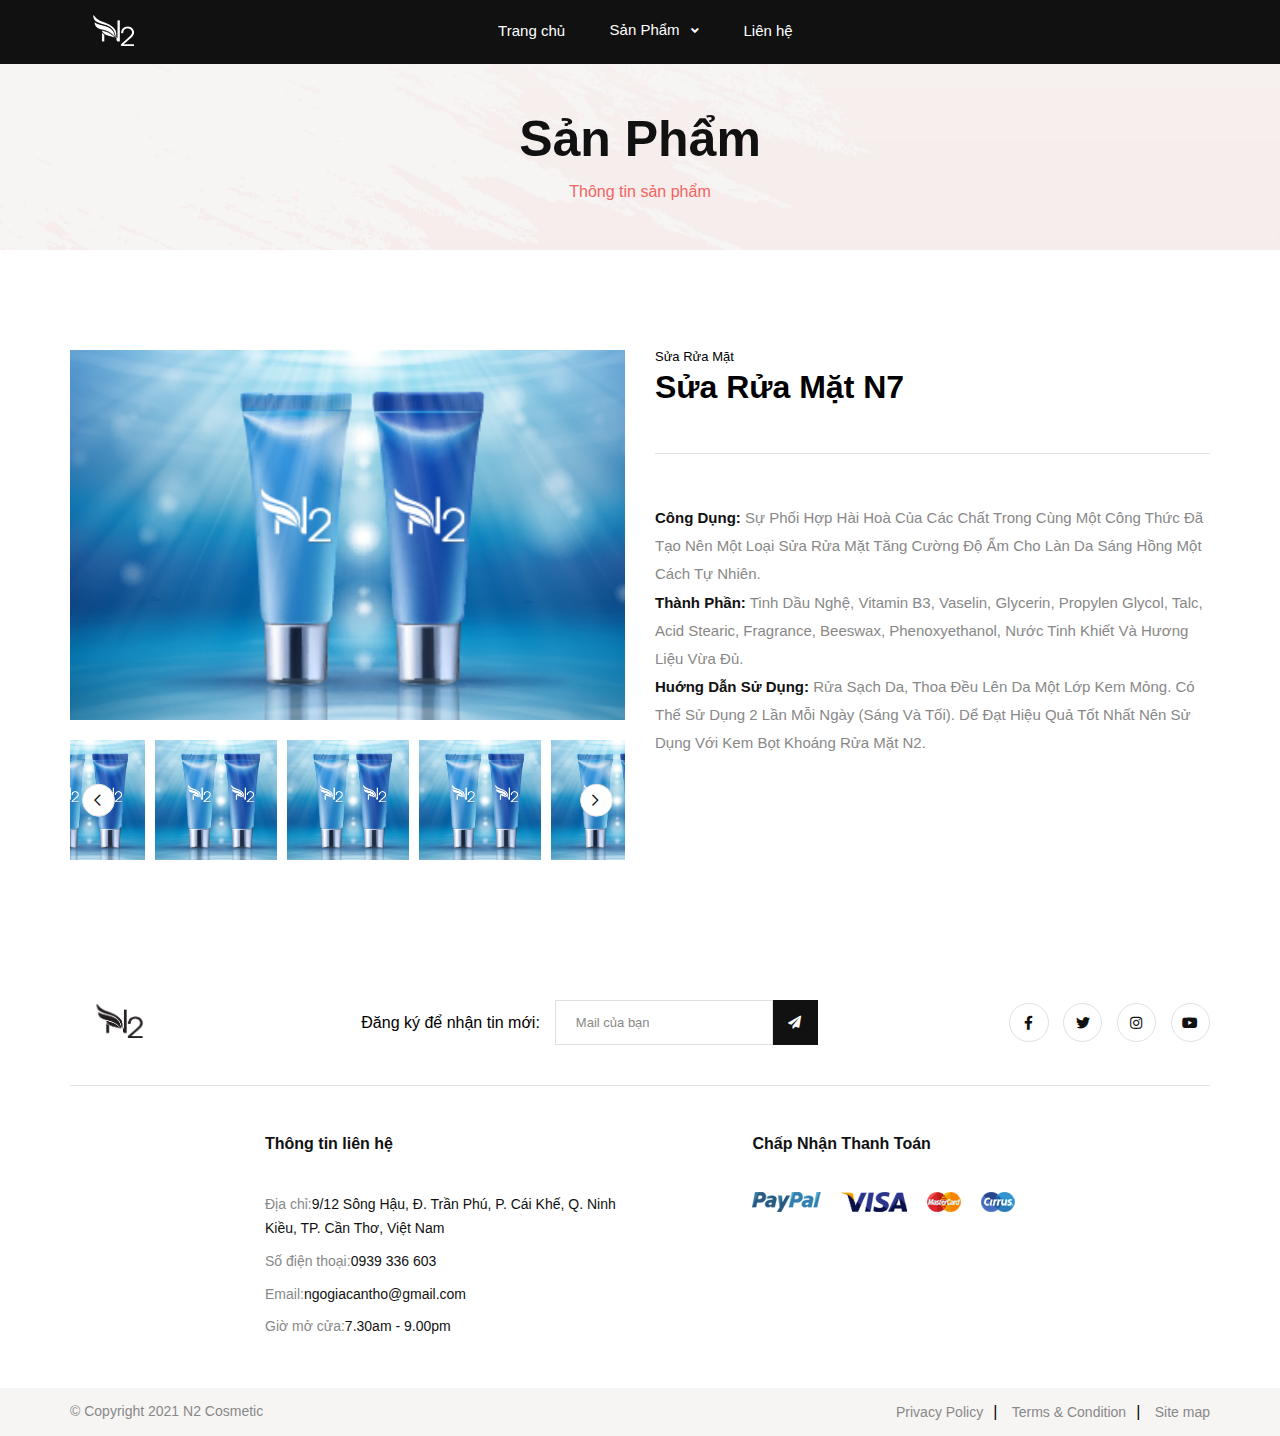
==== product-detailn7.html @ 59abe2fc "add new file" ====
<!DOCTYPE html>
<html lang="en">
  <head>
    <meta charset="UTF-8"/>
    <meta name="viewport" content="width=device-width, initial-scale=1.0, user-scalable=no"/>
    <meta http-equiv="X-UA-Compatible" content="ie=edge"/>
    <title>Sản Phẩm N7</title>
      <link rel="stylesheet"
    href="https://fonts.googleapis.com/css?family=Metrophobic">
    <link rel="shortcut icon" type="image/png" href="./assets/images/fav.png"/>
    <!--build:css assets/css/styles.min.css-->
    <link rel="stylesheet" href="assets/css/bootstrap.css"/>
    <link rel="stylesheet" href="https://cdnjs.cloudflare.com/ajax/libs/animate.css/4.0.0/animate.min.css"/>
    <link rel="stylesheet" href="assets/css/slick.min.css"/>
    <link rel="stylesheet" href="assets/css/fontawesome.css"/>
    <link rel="stylesheet" href="assets/css/jquery.modal.min.css"/>
    <link rel="stylesheet" href="assets/css/bootstrap-drawer.min.css"/>
    <link rel="stylesheet" href="assets/css/style.css"/>
    <!--endbuild-->
  </head>
  <body>
    <div class="menu -style-3">
      <div class="container">
        <div class="menu__wrapper"><a href="/index.html"><img src="assets/images/logo-trang.png" alt="Logo"/></a>
              <div class="navigator -white">
                <ul>&emsp;&emsp;&emsp;&emsp;&emsp;&emsp;&emsp;&emsp;
                  <li class="relative"><a href="index.html">Trang chủ</a>
                    
                  </li>

                  <li><a href="shop-fullwidth-4col.html">Sản Phẩm<span class="dropable-icon"><i class="fas fa-angle-down"></i></span></a>
                    <ul class="dropdown-menu -wide">
                          <ul class="dropdown-menu__col">
                            <li><a href="shop-fullwidth-4col.html">Kem Body</a></li>
                          </ul>
                          <ul class="dropdown-menu__col">
                            <li><a href="shop-fullwidth-4col.html">Kem Face</a></li>
                          </ul>
                          <ul class="dropdown-menu__col">
                            <li><a href="shop-fullwidth-left-sidebar.html">Cấy trắng & Dưỡng khoáng</a></li>
                          </ul>
                          <ul class="dropdown-menu__col">
                            <li><a href="shop-fullwidth-right-sidebar.html">Sữa rửa mặt</a></li>
                          </ul>
                         <!-- <ul class="dropdown-menu__col -banner"><a href="shop-fullwidth-4col.html"><img src="assets/images/header/dropdown-menu-banner.png" alt="New product banner"/></a></ul>-->
                        </ul>
                  </li>
                  <li><a href="contact.html">Liên hệ</a></li>
                </ul>
              </div>
              <!--<div class="menu-functions "><a class="menu-icon -search" href="#"><img src="assets/images/header/search-icon.png" alt="Search icon"/></a>-->
                    <div class="search-box">
                      <form>
                        <input type="text" placeholder="Bạn muốn tìm gì?" name="search"/>
                        <button><img src="assets/images/header/search-icon.png" alt="Search icon"/></button>
                      </form>
                    </div><a class="menu-icon -wishlist" href="/wishlist.html"><!--<img src="assets/images/header/wishlist-icon.png" alt="Wishlist icon"/></a>-->
                    <div class="menu-cart"><a class="menu-icon -cart" href="#"><!--<img src="assets/images/header/cart-icon.png" alt="Wishlist icon"/>--><!--<span class="cart__quantity"></span></a>-->
                      <!--<h5>Giỏ hàng:<span>0 VND</span></h5>-->
                   <!-- </div><a class="menu-icon -navbar" href="#">-->
                  <div class="bar"></div>
                  <div class="bar"></div>
                  <div class="bar"></div></a>
              </div>
        </div>
			</div>
      </div>
    <div id="content">
          <div class="breadcrumb">
            <div class="container">
              <h2>Sản Phẩm</h2>
              <ul><li class="active">Thông tin sản phẩm</li></ul>
            </div>
          </div>
      <div class="shop">
        <div class="container">
          <div class="product-detail__wrapper">
            <div class="row">
              <div class="col-12 col-md-6">
                <div class="product-detail__slide-two">
                  <div class="product-detail__slide-two__big">
                    <div class="slider__item"><img src="assets/images/SanPham/n7.png" alt="Product image"/></div>
                    <div class="slider__item"><img src="assets/images/SanPham/n7.png" alt="Product image"/></div>
                    <div class="slider__item"><img src="assets/images/SanPham/n7.png" alt="Product image"/></div>
                    <div class="slider__item"><img src="assets/images/SanPham/n7.png" alt="Product image"/></div>
                  </div>
                  <div class="product-detail__slide-two__small">
                    <div class="slider__item"><img src="assets/images/SanPham/n7.png" alt="Product image"/></div>
                    <div class="slider__item"><img src="assets/images/SanPham/n7.png" alt="Product image"/></div>
                    <div class="slider__item"><img src="assets/images/SanPham/n7.png" alt="Product image"/></div>
                    <div class="slider__item"><img src="assets/images/SanPham/n7.png" alt="Product image"/></div>
                  </div>
                </div>
              </div>
              <div class="col-12 col-md-6">
                <div class="product-detail__content">
                      <div class="product-detail__content">
                        <div class="product-detail__content__header">
                          <h5>Sửa Rửa Mặt</h5>
                          <h1>Sửa Rửa Mặt N7</h1>
                        </div>
                        
                        <div class="divider"></div>
                        <div class="product-detail__content__footer">
                          <ul>
                            
                            <li><span><b>Công Dụng:</b></span> Sự phối hợp hài hoà của các chất trong cùng một công thức đã tạo nên một loại Sửa rửa mặt tăng cường độ ẩm cho làn da sáng hồng một cách tự nhiên. </li>
                            <li><span><b>Thành Phần:</b></span> Tinh Dầu Nghệ, Vitamin B3, Vaselin, Glycerin, Propylen glycol, Talc, Acid stearic, Fragrance, Beeswax, Phenoxyethanol, Nước tinh khiết và hương liệu vừa đủ.
                            </li>
                            <li>
								<span><b>Huớng Dẫn sử Dụng:</b></span> Rửa sạch da, thoa đều lên da một lớp kem mỏng. có thể sử dụng 2 lần mỗi ngày (sáng và tối). Dể đạt hiệu quả tốt nhất nên sử dụng với kem bọt khoáng rửa mặt n2.
							</li>
                          </ul>
                          
                                    </div>
                  </div>
                              </div>
                            </div>
                          </div>
                        </div>
                      </div>
                </div>
              </div>
      <!--Thông Tin Web-->
	  <div class="footer-one">
        <div class="container">
          <div class="footer-one__header">
            <div class="footer-one__header__logo"><a href="index.html"><img src="assets/images/logo.png" alt="Logo"/></a></div>
            <div class="footer-one__header__newsletter"><span>Đăng ký để nhận tin mới:</span>
              <div class="footer-one-newsletter">
                <div class="subscribe-form">
                  <div class="mc-form">
                    <input type="text" placeholder="Mail của bạn"/>
                          <button class="btn "><i class="fas fa-paper-plane"></i>
                          </button>
                  </div>
                </div>
              </div>
            </div>
            <div class="footer-one__header__social">
                    <div class="social-icons -border">
                      <ul>
                        <li><a href="https://www.facebook.com/N2.Cosmetic.CT/" style="'color: undefined'"><i class="fab fa-facebook-f"></i></a></li>
                        <li><a href="https://twitter.com" style="'color: undefined'"><i class="fab fa-twitter"></i></a></li>
                        <li><a href="https://instagram.com/" style="'color: undefined'"><i class="fab fa-instagram"> </i></a></li>
                        <li><a href="https://www.youtube.com/" style="'color: undefined'"><i class="fab fa-youtube"></i></a></li>
                      </ul>
                    </div>
            </div>
          </div>
          <div class="footer-one__body">
            <div class="row">
			 <div class="col-12 col-md-6 col-lg-2">

              </div>
              <div class="col-15 col-md-10 col-lg-4">
                <div class="footer__section -info">
                  <h5 class="footer-title">Thông tin liên hệ</h5>
                  <p>Địa chỉ:<span>9/12 Sông Hậu, Đ. Trần Phú, P. Cái Khế, Q. Ninh Kiều, TP. Cần Thơ, Việt Nam</span></p>
                  <p>Số điện thoại:<span>0939 336 603</span></p>
                  <p>Email:<span>ngogiacantho@gmail.com</span></p>
                  <p>Giờ mở cửa:<span>7.30am - 9.00pm</span></p>
                </div>
              </div>
              <div class="col-12 col-md-6 col-lg-1">

              </div>
              <div class="col-12 col-lg-4">
                <div class="footer__section -payment">
                  <h5 class="footer-title">Chấp Nhận Thanh Toán</h5>
                  <div class="payment-methods"><img src="assets/images/footer/payment.png" alt="Payment methods"/></div>
                </div>
              </div>
            </div>
          </div>
        </div>
        <div class="footer-one__footer">
          <div class="container">
            <div class="footer-one__footer__wrapper">
              <p>© Copyright 2021 N2 Cosmetic</p>
              <ul>
                <li><a href="contact.html">Privacy Policy</a></li>
                <li><a href="contact.html">Terms &amp; Condition</a></li>
                <li><a href="contact.html">Site map</a></li>
              </ul>
            </div>
          </div>
        </div>
      </div>
      <div class="drawer drawer-right slide" id="cart-drawer" tabindex="-1" role="dialog" aria-labelledby="drawer-demo-title" aria-hidden="true">
        <div class="drawer-content drawer-content-scrollable" role="document">
          <div class="drawer-body">
            <div class="cart-sidebar">
              <div class="cart-items__wrapper">
                <h2>Shopping cart</h2>
                <div class="cart-item">
                  <div class="cart-item__image"><img src="assets/images/product/1.png" alt="Product image"/></div>
                  <div class="cart-item__info"><a href="/product-detail.html">Kem Body</a>
                    <h5>$35.00</h5>
                    <p>Quantity:<span> 1</span></p>
                  </div><a class="cart-item__remove" href="#"><i class="fal fa-times"></i></a>
                </div>
                <div class="cart-item">
                  <div class="cart-item__image"><img src="assets/images/product/3.png" alt="Product image"/></div>
                  <div class="cart-item__info"><a href="/product-detail.html">Kem Face</a>
                    <h5>$38.00</h5>
                    <p>Quantity:<span> 1</span></p>
                  </div><a class="cart-item__remove" href="#"><i class="fal fa-times"></i></a>
                </div>
                <div class="cart-items__total">
                  <div class="cart-items__total__price">
                    <h5>Total</h5><span>$73.00</span>
                  </div>
                  <div class="cart-items__total__buttons"><a class="btn -dark" href="cart.html">View cart</a><a class="btn -red" href="checkout.html">Checkout</a>
                  </div>
                </div>
              </div>
            </div>
          </div>
        </div>
      </div>
      <div class="drawer drawer-right slide" id="mobile-menu-drawer" tabindex="-1" role="dialog" aria-labelledby="drawer-demo-title" aria-hidden="true">
        <div class="drawer-content drawer-content-scrollable" role="document">
          <div class="drawer-body">
            <div class="cart-sidebar">
              <div class="cart-items__wrapper">
                <div class="navigation-sidebar">
                  <div class="search-box">
                    <form>
                      <input type="text" placeholder="What are you looking for?"/>
                      <button><img src="assets/images/header/search-icon.png" alt="Search icon"/></button>
                    </form>
                  </div>
                  <div class="navigator-mobile">
                    <ul>
                      <li class="relative"><a class="dropdown-menu-controller" href="#">Home<span class="dropable-icon"><i class="fas fa-angle-down"></i></span></a>
                        <ul class="dropdown-menu">
                          <li><a href="homepages/homepage1.html">Beauty Salon</a></li>
                          <li><a href="homepages/homepage2.html">Makeup Salon</a></li>
                          <li><a href="homepages/homepage3.html">Natural Shop</a></li>
                          <li><a href="homepages/homepage4.html">Spa Shop</a></li>
                          <li><a href="homepages/homepage5.html">Mask Shop</a></li>
                          <li><a href="homepages/homepage6.html">Skincare Shop</a></li>
                        </ul>
                      </li>
                      <li><a href="services.html">Services</a></li>
                      <li><a href="about.html">About</a></li>
                      <li><a class="dropdown-menu-controller" href="#">Shop<span class="dropable-icon"><i class="fas fa-angle-down"></i></span></a>
                        <ul class="dropdown-menu">
                          <ul class="dropdown-menu__col">
                            <li><a href="shop-fullwidth-4col.html">Shop Fullwidth 4 Columns</a></li>
                            <li><a href="shop-fullwidth-5col.html">Shop Fullwidth 5 Columns</a></li>
                            <li><a href="shop-fullwidth-left-sidebar.html">Shop Fullwidth Left Sidebar</a></li>
                            <li><a href="shop-fullwidth-right-sidebar.html">Shop Fullwidth Right Sidebar</a></li>
                          </ul>
                          <ul class="dropdown-menu__col">
                            <li><a href="shop-grid-4col.html">Shop grid 4 Columns</a></li>
                            <li><a href="shop-grid-3col.html">Shop Grid 3 Columns</a></li>
                            <li><a href="shop-grid-sidebar.html">Shop Grid Sideber</a></li>
                            <li><a href="shop-list-sidebar.html">Shop List Sidebar</a></li>
                          </ul>
                          <ul class="dropdown-menu__col">
                            <li><a href="#">Product Detail</a></li>
                            <li><a href="cart.html">Shopping cart</a></li>
                            <li><a href="checkout.html">Checkout</a></li>
                            <li><a href="wishlist.html">Wish list</a></li>
                          </ul>
                          <ul class="dropdown-menu__col -banner"><a href="shop-fullwidth-4col.html"><img src="assets/images/header/dropdown-menu-banner.png" alt="New product banner.html"/></a></ul>
                        </ul>
                      </li>
                      <!--<li><a href="blog.html">Blog</a></li>-->
                      <li><a href="contact.html">Contact</a></li>
                    </ul>
                  </div>
                  <div class="navigation-sidebar__footer">
                    <select class="customed-select -borderless" name="currency">
                      <option value="vnd">VND</option>
                    </select>
                    <select class="customed-select -borderless" name="currency">
                      <option value="vi">VI</option>

                    </select>
                  </div>
                        <div class="social-icons ">
                          <ul>
                            <li><a href="https://www.facebook.com/N2.Cosmetic.CT/N2.Cosmetic.CT/N2.Cosmetic.CT/" style="'color: undefined'"><i class="fab fa-facebook-f"></i></a></li>
                            <li><a href="https://twitter.com" style="'color: undefined'"><i class="fab fa-twitter"></i></a></li>
                            <li><a href="https://instagram.com/" style="'color: undefined'"><i class="fab fa-instagram"> </i></a></li>
                            <li><a href="https://www.youtube.com/" style="'color: undefined'"><i class="fab fa-youtube"></i></a></li>
                          </ul>
                        </div>
                </div>
              </div>
            </div>
          </div>
        </div>
      </div>
      <div class="modal" id="quick-view-modal">
        <div class="product-quickview">
          <div class="row">
            <div class="col-12 col-md-6">
              <div class="product-detail__slide-one">
                <div class="slider-wrapper">
                  <div class="slider-item"><img src="assets/images/product/1.png" alt="Product image"/></div>
                  <div class="slider-item"><img src="assets/images/product/2.png" alt="Product image"/></div>
                  <div class="slider-item"><img src="assets/images/product/3.png" alt="Product image"/></div>
                  <div class="slider-item"><img src="assets/images/product/4.png" alt="Product image"/></div>
                </div>
              </div>
            </div>
            <div class="col-12 col-md-6">
                    <div class="product-detail__content">
                      <div class="product-detail__content__header">
                        <h5>eyes</h5>
                        <h2>The expert mascaraa</h2>
                      </div>
                      <div class="product-detail__content__header__comment-block">
                              <div class="rate"><i class="fas fa-star"></i><i class="fas fa-star"></i><i class="fas fa-star"></i><i class="fas fa-star"></i><i class="far fa-star"></i></div>
                        <p>03 review</p><a href="#">Write a reviews</a>
                      </div>
                      <h3>$35.00</h3>
                      <div class="divider"></div>
                      <div class="product-detail__content__footer">
                        <ul>
                          <li>Brand:gucci
                          </li>
                          <li>Product code: PM 01
                          </li>
                          <li>Reward point: 30
                          </li>
                          <li>Availability: In Stock</li>
                        </ul>
                        <div class="product-detail__colors"><span>Color:</span>
                          <div class="product-detail__colors__item" style="background-color: #8B0000"></div>
                          <div class="product-detail__colors__item" style="background-color: #4169E1"></div>
                        </div>
                        <div class="product-detail__controller">
                                <div class="quantity-controller -border -round">
                                  <div class="quantity-controller__btn -descrease">-</div>
                                  <div class="quantity-controller__number">2</div>
                                  <div class="quantity-controller__btn -increase">+</div>
                                </div>
                                <div class="add-to-cart -dark"><a class="btn -round -red" href="#"><i class="fas fa-shopping-bag"></i></a>
                                  <h5>Add to cart</h5>
                                </div>
                          <div class="product-detail__controler__actions"></div><a class="btn -round -white" href="#"><i class="fas fa-heart"></i></a>
                        </div>
                      </div>
                    </div>
            </div>
          </div>
        </div>
      </div>
    <!--build:js assets/js/main.min.js-->
    <script src="./assets/js/jquery-3.5.1.min.js"></script>
    <script src="./assets/js/parallax.min.js"></script>
    <script src="./assets/js/slick.min.js"></script>
    <script src="./assets/js/jquery.validate.min.js"></script>
    <script src="./assets/js/jquery.modal.min.js"></script>
    <script src="./assets/js/bootstrap-drawer.min.js"></script>
    <script src="./assets/js/jquery.countdown.min.js"></script>
    <script src="./assets/js/main.min.js"></script>
    <!--endbuild-->
  </body>
</html>
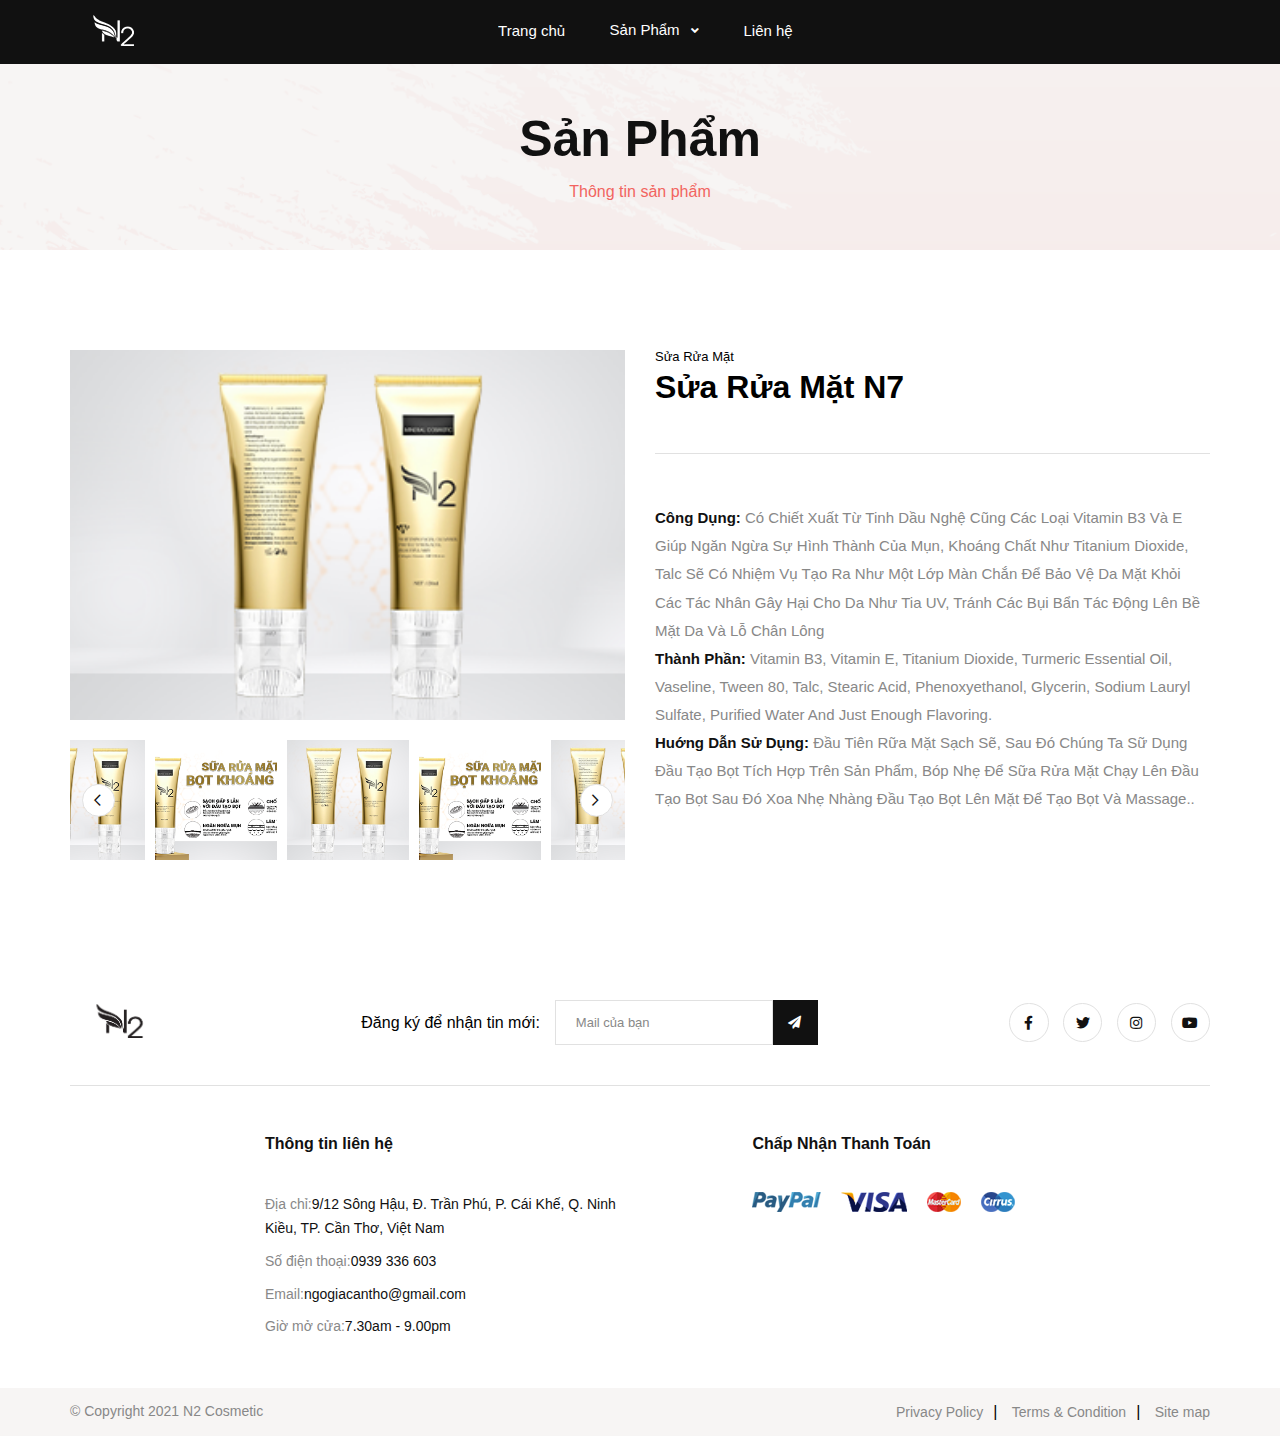
==== commit e0618454: "add new file" ====
--- a/product-detailn7.html
+++ b/product-detailn7.html
@@ -79,16 +79,16 @@
               <div class="col-12 col-md-6">
                 <div class="product-detail__slide-two">
                   <div class="product-detail__slide-two__big">
-                    <div class="slider__item"><img src="assets/images/SanPham/n7.png" alt="Product image"/></div>
-                    <div class="slider__item"><img src="assets/images/SanPham/n7.png" alt="Product image"/></div>
-                    <div class="slider__item"><img src="assets/images/SanPham/n7.png" alt="Product image"/></div>
-                    <div class="slider__item"><img src="assets/images/SanPham/n7.png" alt="Product image"/></div>
+                    <div class="slider__item"><img src="assets/images/SanPham/banner1-1.png" alt="Product image"/></div>
+                    <div class="slider__item"><img src="assets/images/SanPham/banner1.png" alt="Product image"/></div>
+                    <div class="slider__item"><img src="assets/images/SanPham/banner1-1.png" alt="Product image"/></div>
+                    <div class="slider__item"><img src="assets/images/SanPham/banner1.png" alt="Product image"/></div>
                   </div>
                   <div class="product-detail__slide-two__small">
-                    <div class="slider__item"><img src="assets/images/SanPham/n7.png" alt="Product image"/></div>
-                    <div class="slider__item"><img src="assets/images/SanPham/n7.png" alt="Product image"/></div>
-                    <div class="slider__item"><img src="assets/images/SanPham/n7.png" alt="Product image"/></div>
-                    <div class="slider__item"><img src="assets/images/SanPham/n7.png" alt="Product image"/></div>
+                    <div class="slider__item"><img src="assets/images/SanPham/banner1-1.png" alt="Product image"/></div>
+                    <div class="slider__item"><img src="assets/images/SanPham/banner1.png" alt="Product image"/></div>
+                    <div class="slider__item"><img src="assets/images/SanPham/banner1-1.png" alt="Product image"/></div>
+                    <div class="slider__item"><img src="assets/images/SanPham/banner1.png" alt="Product image"/></div>
                   </div>
                 </div>
               </div>
@@ -104,11 +104,11 @@
                         <div class="product-detail__content__footer">
                           <ul>
                             
-                            <li><span><b>Công Dụng:</b></span> Sự phối hợp hài hoà của các chất trong cùng một công thức đã tạo nên một loại Sửa rửa mặt tăng cường độ ẩm cho làn da sáng hồng một cách tự nhiên. </li>
-                            <li><span><b>Thành Phần:</b></span> Tinh Dầu Nghệ, Vitamin B3, Vaselin, Glycerin, Propylen glycol, Talc, Acid stearic, Fragrance, Beeswax, Phenoxyethanol, Nước tinh khiết và hương liệu vừa đủ.
+                            <li><span><b>Công Dụng:</b></span> Có chiết xuất từ tinh dầu nghệ cũng các loại Vitamin B3 và E giúp ngăn ngừa sự hình thành của mụn, khoáng chất như Titanium Dioxide, Talc sẽ có nhiệm vụ tạo ra như một lớp màn chắn để bảo vệ da mặt khỏi các tác nhân gây hại cho da như tia UV, tránh các bụi bẩn tác động lên bề mặt da và lỗ chân lông </li>
+                            <li><span><b>Thành Phần:</b></span> Vitamin B3, Vitamin E, Titanium dioxide, Turmeric essential oil, Vaseline, Tween 80, Talc, Stearic acid, Phenoxyethanol, Glycerin, Sodium lauryl sulfate, Purified water and just enough flavoring.
                             </li>
                             <li>
-								<span><b>Huớng Dẫn sử Dụng:</b></span> Rửa sạch da, thoa đều lên da một lớp kem mỏng. có thể sử dụng 2 lần mỗi ngày (sáng và tối). Dể đạt hiệu quả tốt nhất nên sử dụng với kem bọt khoáng rửa mặt n2.
+								<span><b>Huớng Dẫn sử Dụng:</b></span> Đầu tiên rữa mặt sạch sẽ, sau đó chúng ta sữ dụng đầu tạo bọt tích hợp trên sản phẩm, bóp nhẹ để sữa rửa mặt chạy lên đầu tạo bọt sau đó xoa nhẹ nhàng đầu tạo bọt lên mặt để tạo bọt và massage..
 							</li>
                           </ul>
                           
